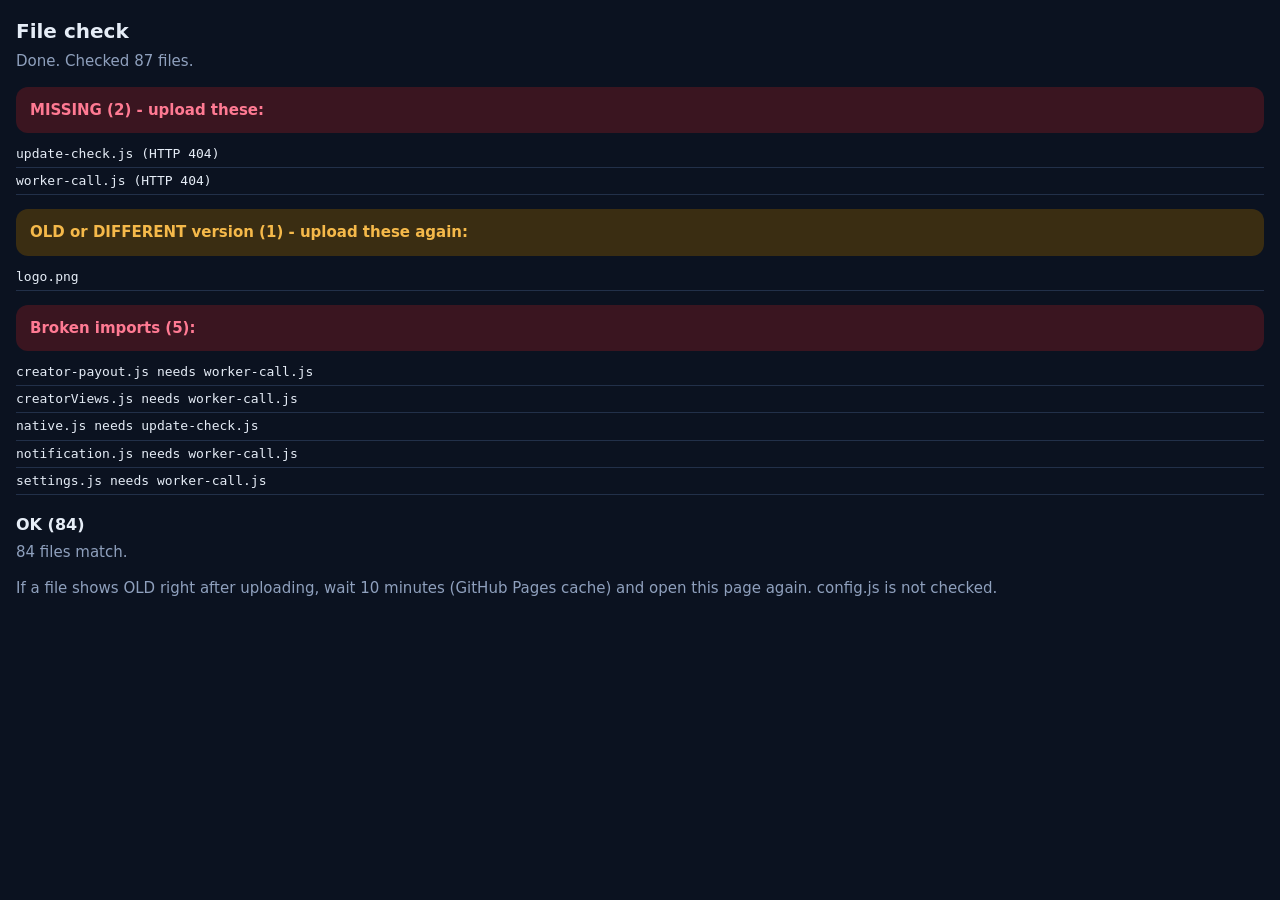
==== check-files.html @ f2dd1c26 "Add files via upload" ====
<!doctype html><html lang="en"><head><meta charset="utf-8"><meta name="viewport" content="width=device-width,initial-scale=1"><title>FreeZone BD - file check</title>
<style>body{margin:0;font:15px/1.5 system-ui,sans-serif;background:#0b1220;color:#e6edf7;padding:16px}h1{font-size:20px;margin:0 0 4px}.s{color:#8fa0bd;margin-bottom:14px}
.b{padding:12px 14px;border-radius:12px;margin:8px 0;font-weight:700}.ok{background:#12301f;color:#2fc48d}.bad{background:#3a1520;color:#ff7a93}.warn{background:#3a2d12;color:#f5b94a}
.l{font:13px/1.7 ui-monospace,monospace;word-break:break-all;margin:4px 0 14px}.l div{padding:2px 0;border-bottom:1px solid #223049}h2{font-size:16px;margin:18px 0 4px}</style></head><body>
<h1>File check</h1><div class="s" id="st">Checking…</div><div id="out"></div>
<script>
(async()=>{
const st=document.getElementById("st"),out=document.getElementById("out");
const hex=b=>[...new Uint8Array(b)].map(x=>x.toString(16).padStart(2,"0")).join("");
const bust="?chk="+Date.now();
let man;
try{man=await (await fetch("manifest.json"+bust,{cache:"no-store"})).json();}catch(e){st.textContent="manifest.json is missing or broken: upload manifest.json next to this page.";return;}
const names=Object.keys(man.files);
const missing=[],diff=[],ok=[],texts={};
let done=0;
async function one(n){
  try{
    const r=await fetch(n+bust,{cache:"no-store"});
    if(!r.ok){missing.push(n+" (HTTP "+r.status+")");return;}
    const buf=await r.arrayBuffer();
    const h=hex(await crypto.subtle.digest("SHA-256",buf));
    if(h===man.files[n]) ok.push(n); else diff.push(n);
    if(/\.(js|mjs)$/.test(n)) texts[n]=new TextDecoder().decode(buf);
  }catch(e){missing.push(n+" (cannot load)");}
  st.textContent="Checking… "+(++done)+" / "+names.length;
}
for(let i=0;i<names.length;i+=8) await Promise.all(names.slice(i,i+8).map(one));
// every "import ... from './x.js'" must exist
const broken=[];const have=new Set(ok.concat(diff));
for(const [n,t] of Object.entries(texts)){
  for(const m of t.matchAll(/(?:from|import\()\s*["']\.\/([^"']+)["']/g)){ if(!have.has(m[1])&&!man.files[m[1]]===false) broken.push(n+" needs "+m[1]); else if(!have.has(m[1])&&m[1]!=="config.js") broken.push(n+" needs "+m[1]); }
}
const list=(a)=>"<div class='l'>"+a.sort().map(x=>"<div>"+x.replace(/</g,"&lt;")+"</div>").join("")+"</div>";
let h="";
if(!missing.length&&!diff.length&&!broken.length) h+="<div class='b ok'>All "+ok.length+" files are the right version.</div>";
if(missing.length) h+="<div class='b bad'>MISSING ("+missing.length+") - upload these:</div>"+list(missing);
if(diff.length) h+="<div class='b warn'>OLD or DIFFERENT version ("+diff.length+") - upload these again:</div>"+list(diff);
if(broken.length) h+="<div class='b bad'>Broken imports ("+broken.length+"):</div>"+list(broken);
h+="<h2>OK ("+ok.length+")</h2><div class='s'>"+ok.length+" files match.</div>";
h+="<div class='s'>If a file shows OLD right after uploading, wait 10 minutes (GitHub Pages cache) and open this page again. config.js is not checked.</div>";
out.innerHTML=h; st.textContent="Done. Checked "+names.length+" files.";
})();
</script></body></html>
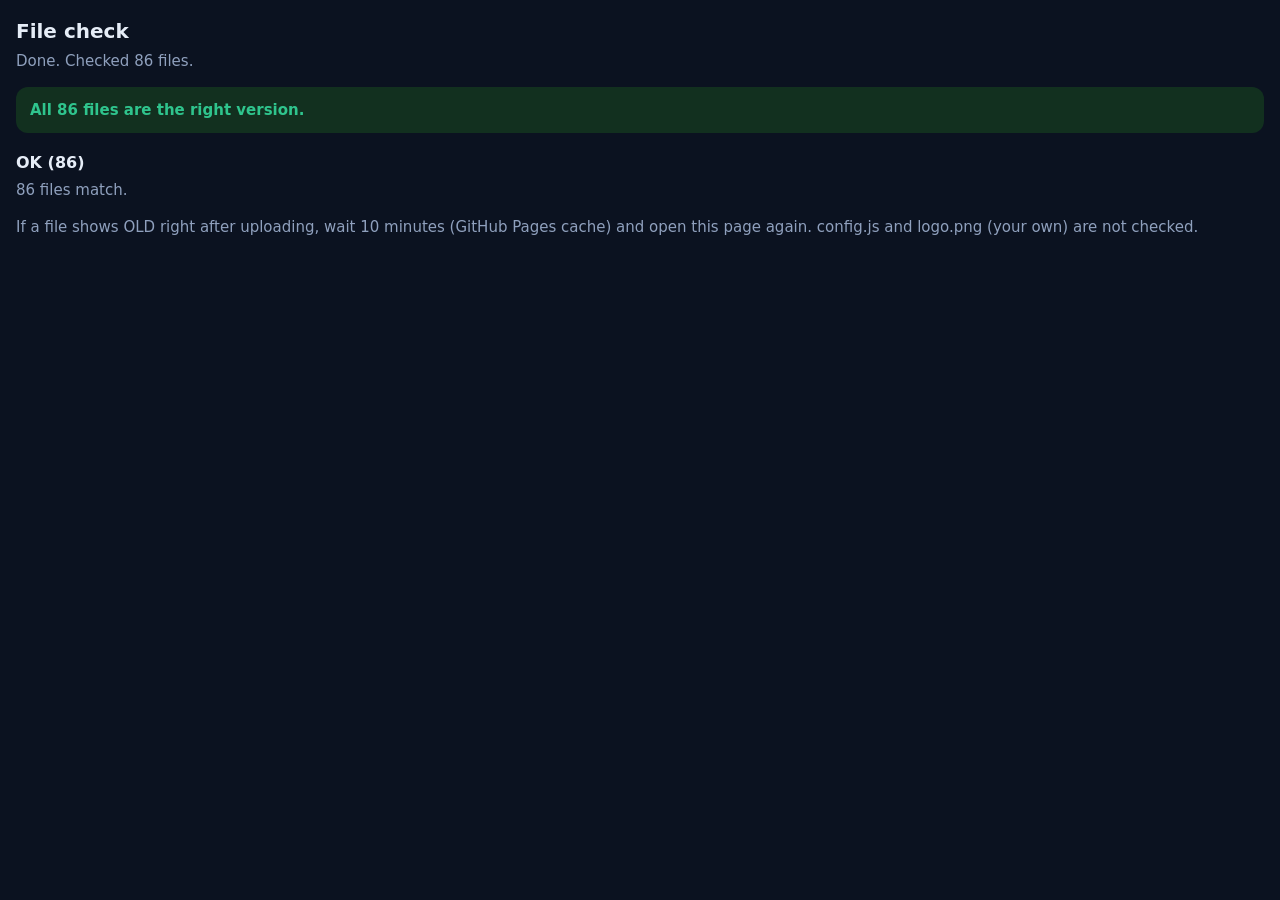
==== commit 1c94088a: "Add files via upload" ====
--- a/check-files.html
+++ b/check-files.html
@@ -37,7 +37,7 @@
 if(diff.length) h+="<div class='b warn'>OLD or DIFFERENT version ("+diff.length+") - upload these again:</div>"+list(diff);
 if(broken.length) h+="<div class='b bad'>Broken imports ("+broken.length+"):</div>"+list(broken);
 h+="<h2>OK ("+ok.length+")</h2><div class='s'>"+ok.length+" files match.</div>";
-h+="<div class='s'>If a file shows OLD right after uploading, wait 10 minutes (GitHub Pages cache) and open this page again. config.js is not checked.</div>";
+h+="<div class='s'>If a file shows OLD right after uploading, wait 10 minutes (GitHub Pages cache) and open this page again. config.js and logo.png (your own) are not checked.</div>";
 out.innerHTML=h; st.textContent="Done. Checked "+names.length+" files.";
 })();
 </script></body></html>
